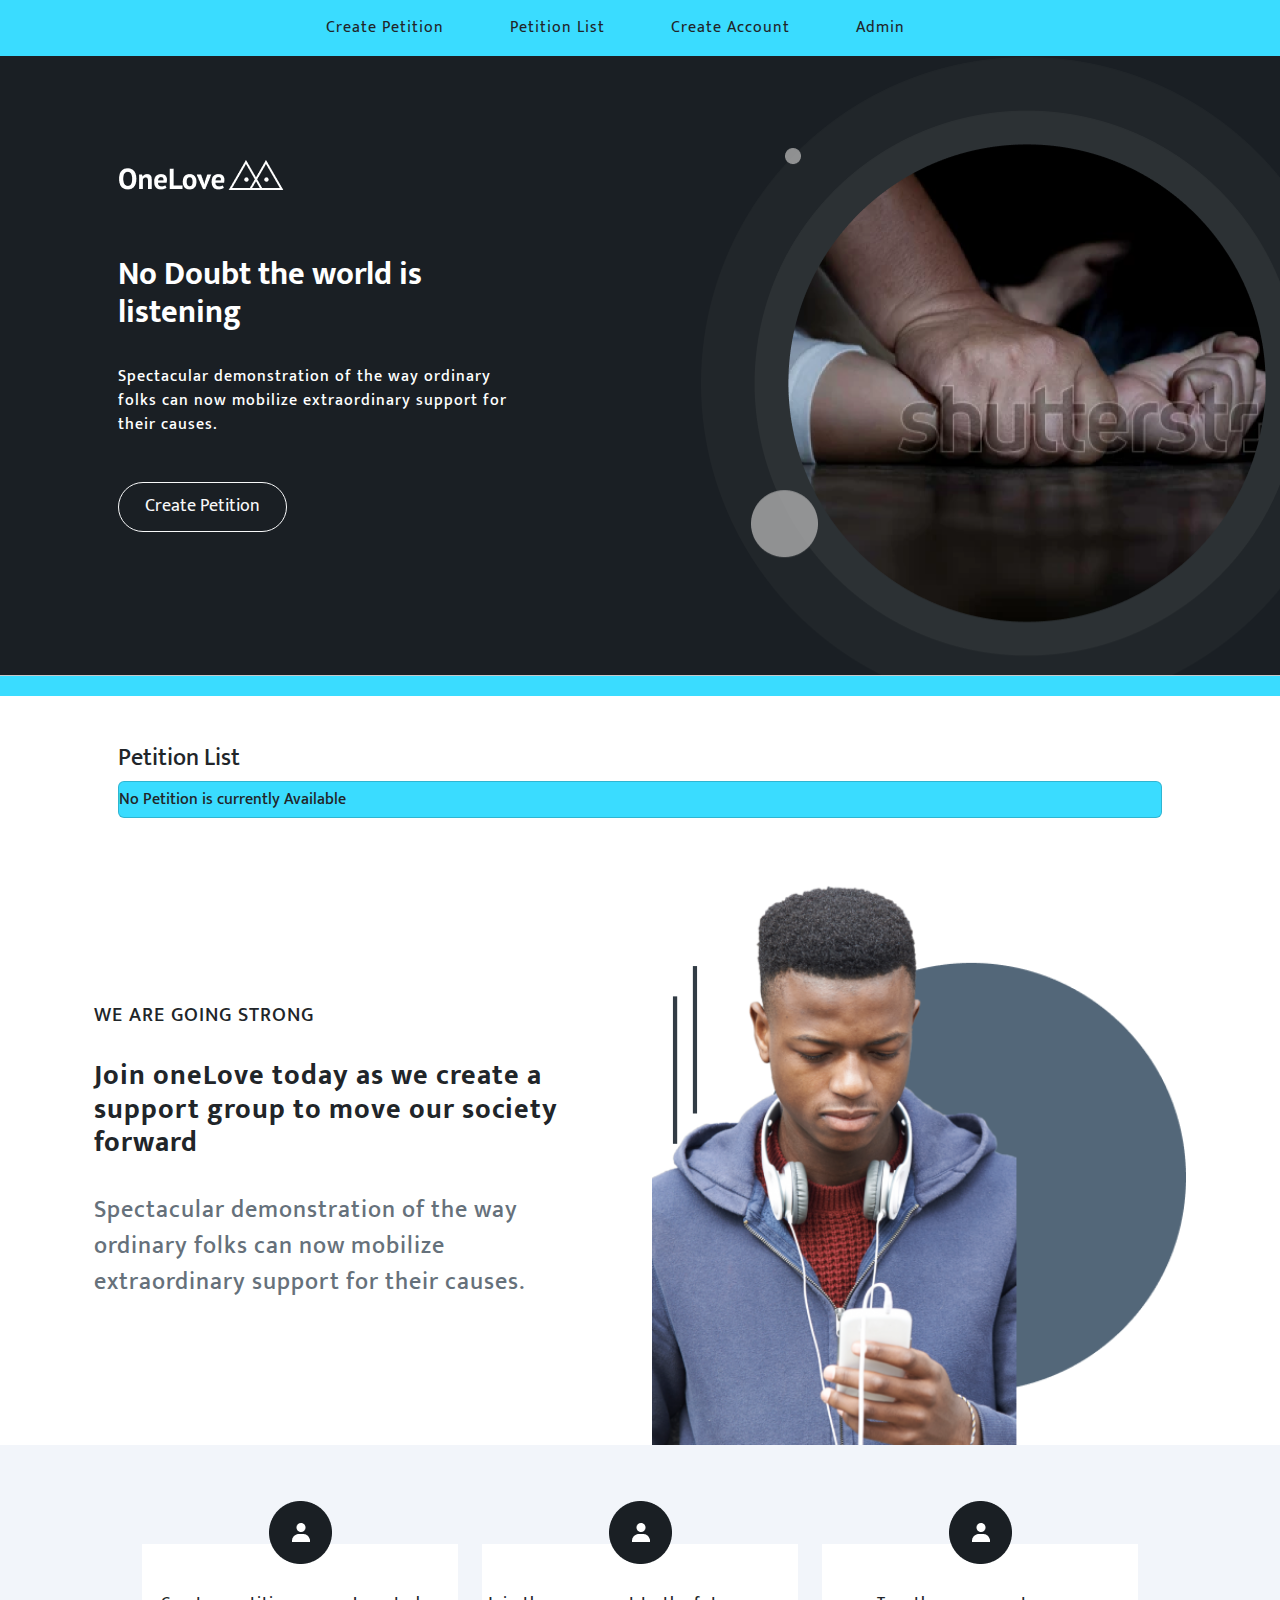
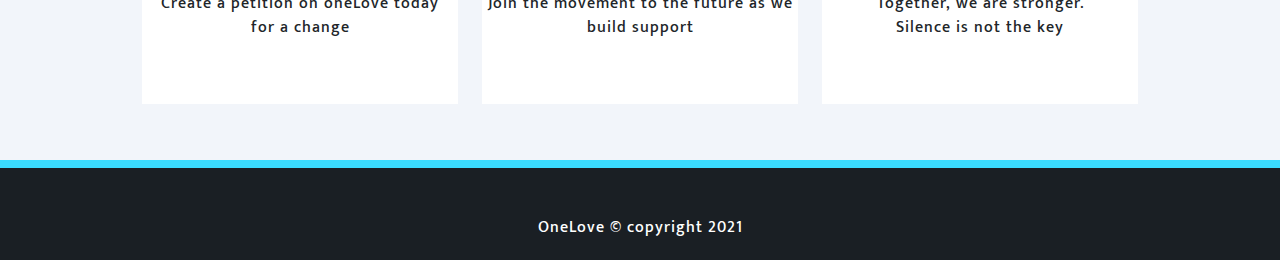
==== index.html @ 1c150ed9 "OneLove website" ====
<!DOCTYPE html>
<html lang="en">
  <head>
    <meta charset="UTF-8" />
    <meta http-equiv="X-UA-Compatible" content="IE=edge" />
    <meta name="viewport" content="width=device-width, initial-scale=1.0" />
    <!-- bootstrap -->
    <link
      href="https://cdn.jsdelivr.net/npm/bootstrap@5.0.0-beta2/dist/css/bootstrap.min.css"
      rel="stylesheet"
    />

    <!-- font awesome -->
    <link
      rel="stylesheet"
      href="https://cdnjs.cloudflare.com/ajax/libs/font-awesome/5.15.2/css/all.min.css"
    />
    <!-- custom css -->
    <link rel="stylesheet" href="./css/main.css" />
    <title>One love</title>
  </head>
  <body>
    <!-- nav bar -->
    <section class="navsec">
      <header class="">
        <nav
          class="navbar navbar-expand-lg navbar-expand-md navbar-light navbar-center w-100  nava"
        >
          <div class="container-fluid">
            <!-- <a class="nav-link" id="chcks">Create Petition</a> -->
            <button
              class="navbar-toggler"
              type="button"
              data-bs-toggle="collapse"
              data-bs-target="#navbarNav"
              aria-controls="navbarNav"
              aria-expanded="false"
              aria-label="Toggle navigation"
            >
              <span class="navbar-toggler-icon"></span>
            </button>
            <div class="collapse navbar-collapse" id="navbarNav">
              <ul class="navbar-nav navbar-center">
                <li class="nav-item"> 
                  <a class="nav-link text-dark" id="chcks">Create Petition</a>
                </li>
                <li class="nav-item">
                  <!-- first link -->
                  <a class="nav-link text-dark" aria-current="page" href="#listpet"
                    >Petition List</a
                  >
                </li>

                <!-- 2ndlink -->
                <li class="nav-item">
                  <a class="nav-link text-dark" href="/pages/createAccount.html" id="logg"
                    >Create Account</a
                  >
                </li>

                <!-- 3rdlink -->
                <li class="nav-item">
                  <a class="nav-link text-dark" href="#" id="adlogg">Admin</a>
                </li>
              </ul>
            </div>
          </div>
        </nav>
      </header>
    </section>
    <!-- first -->
    <section class="banner py-5">
      <div class="container p-5">
        <img src="./img/Group 46.png" alt="onelove" class="py-2" />

        <div class="py-5 text-white bannrtxt w-100">
          <h2>No Doubt the world is listening</h2>
          <p class="py-4">
            Spectacular demonstration of the way ordinary folks can now mobilize
            extraordinary support for their causes.
          </p>
          <!-- button -->

          <button class="btn btn-outline-light bts" id="chcks">
            Create Petition
          </button>
        </div>
      </div>
    </section>

    <!-- third sect -->
    <section class="thirdcont py-5 px-2" id="listpet">
      <div class="container px-5">
        <h4 class="">Petition List</h4>
        <div id="ava"></div>
        <div id="contsList"></div>
        <!-- row 1 -->
        <!-- data fetched from js/login.js at display function -->
      </div>
    </section>

    <!-- fourth sect -->
    <section class="fourthsect">
      <div class="container">
        <div class="row align-items-center rowfourth">
          <!-- first col -->
          <div class="col-md-6 col-lg-6 col-sm-12 pr-5">
            <h5>WE ARE GOING STRONG</h5>
            <div class="wdth">
              <h3 class="py-4">
                Join oneLove today as we create a support group to move our society forward
              </h3>
              <p class="pcs">
                Spectacular demonstration of the way ordinary folks can now mobilize
                extraordinary support for their causes.
              </p>
            </div>
          </div>
          <!-- second col -->
          <div class="col-md-6 col-lg-6 col-sm-12">
            <img src="./img/Group 48.png" alt="" class="img-responsive w-100" />
          </div>
        </div>
      </div>
    </section>

    <section class="fifthsect">
      <div class="container">
        <div class="row p-5 mx-auto">
          <!-- first col -->
          <div class="col-md-4 col-lg-4 col-sm-12 my-2">
            <div class="wdth text-center">
              <img src="./img/Group 49.png" alt="" class="position-relative" />
              <div class="contxt px-1 py-5">
                <p>
                Create a petition on oneLove today<br> for a change 
                </p>
              </div>
            </div>
          </div>
          <!-- sec col -->
          <div class="col-md-4 col-lg-4 col-sm-12 my-2">
            <div class="wdth text-center">
              <img src="./img/Group 49.png" alt="" class="position-relative" />
              <div class="contxt px-1 py-5">
                <p>
                  Join the movement to the future as we build support
                </p>
              </div>
            </div>
          </div>
          <!-- third col -->
          <div class="col-md-4 col-lg-4 col-sm-12 my-2">
            <div class="wdth text-center">
              <img src="./img/Group 49.png" alt="" class="position-relative" />
              <div class="contxt px-1 py-5">
                <p>
                  Together, we are stronger. <br>Silence is not the key
                </p>
              </div>
            </div>
          </div>
        </div>
      </div>
    </section>

    <!-- footer -->
    <section class="foot text-center text-white pt-5 pb-1">
      <footer>
        <p>OneLove &copy; copyright 2021</p>
      </footer>
    </section>

    <!-- script for jquery -->
    <script src="https://code.jquery.com/jquery-3.5.1.min.js"></script>
    <!-- script for pooper & bootsrap -->
    <script src="https://cdn.jsdelivr.net/npm/@popperjs/core@2.6.0/dist/umd/popper.min.js"></script>
    <script src="https://cdn.jsdelivr.net/npm/bootstrap@5.0.0-beta2/dist/js/bootstrap.min.js"></script>
    <!-- script for login.js -->
    <script src="/js/login.js"></script>
  </body>
</html>
---- css/main.css ----
/* font import */
@import url("https://fonts.googleapis.com/css2?family=Mukta:wght@400;500;700&display=swap");
/* variables */

:root {
  --navcol: #3adcff;
  --navtxtcol: #1a1f24;
  --iconcol: #f1bf45;
  --bg-col: #f2f5fa;
  --bg-col2: #f2f5f8;
  --white: #ffffff;
  --addpetbg: #e6e9ef;
}

body {
  font-family: "Mukta", sans-serif;
}
h1,
h2,
h3 {
  font-weight: 700;
}
a {
  text-decoration: none;
  letter-spacing: 1px;
  font-weight: 500;
  cursor: pointer;

}

p {
  font-size: 16px;
  letter-spacing: 1px;
  font-weight: 500;
}

/* index.html */
/* nav */
/* nav bg-col */
.navbar-nav.navbar-center {
  position: relative;
  left: 50%;
  transform: translatex(-50%);
}

.nav-item{
padding-right: 50px;
}
.navsec {
  background-color: var(--navcol);
}


/* first sect starts */

/* bgimg & border */
.banner {
  background-image: url(/img/Group\ 47.png);
  border-bottom: 20px solid var(--navcol);
}

/* txt width */
.bannrtxt {
  max-width: 400px;
}


/* btn radius */
.bts {
  border-radius: 50px;
  margin-top: 5px;
  width: 169px;
  height: 50px;
  font-size: 18px;
  line-height: 29px;
}


/* first ends */

/* third */
/* card link color */
.con {
  color: var(--iconcol);
  cursor: pointer;
}
.thrd {
  background-color: var(--bg-col2);
  background-image: url(/img/curved-pattern\ 2.png);
  background-size: cover;
  background-position: right;
  background-repeat: no-repeat;
}
.thirdcont a {
  color: var(--navtxtcol);
}
/* image sizing */
.imga{
  max-width: 400px;
  width: 100%;
  margin: 0 auto;
  height: 350px;
}
/* image sizing */

.imgb {
  max-width: 300px;
  max-height: 180px;
  width: 100%;
  height: 100%;
  object-fit: cover;
}
.lis {
  list-style: none;
  margin: 0;
  padding: 0;
  font-weight: 600;
}
/* btn sizing */
.btv{
  max-width: 150px;
  width: 100%;
  height: 50px;
  border-radius: 50px;
}
/* font sizing */
.pc{
  color: #777777;
  font-size: 18px;
  line-height: 23px;
}

/* fourth sect starts */
.rowfourth {
  max-width: 1200px;
  width: 100%;
  margin: auto;
  letter-spacing: 1px;
}
/* font-sizing */
.pcs{
  color: #66717B;
  line-height: 36px;
  font-size: 24px;
}
.wdth {
  max-width: 500px;
  width: 100%;
}

/* fifth */
.fifthsect {
  background-color: var(--bg-col);
}
.contxt {
  background-color: var(--white);
  margin: -20px auto auto auto;
}
/* footer */
.foot {
  background-color: var(--navtxtcol);
  border-top: 8px solid var(--navcol);
}

/* add pet.html page starts */
/* nav starts here */
.addnav {
  background-color: var(--navtxtcol);
}

.ulnavs li a {
  color: var(--white) !important;
}

/* contents sect */
/* text styling */
.dtxt {
  font-weight: 900;
  color: var(--white);
  -webkit-text-stroke: 1px black;
}
.contss {
  background-color: var(--bg-col);
}
/* form sect */
.formsct {
  background-color: var(--addpetbg);
}
form input{
  height: 55px;
  max-width: 600px;
}
form  textarea{
  max-width: 600px;
}
/* admin.html */
/* icon */
.imgicon {
  width: 80px;
}
.imgiconi {
  width: 25px;
}
/* admin sect */
.admins {
  min-height: 100vh;
  background-color: var(--bg-col);
}
.tabad {
  background-color: var(--white);
}
.table{
  vertical-align: middle!important;
}
.hhs{
  height: 100px;
}
/* petition.html */
/* sect */
.contssect {
  background-color: var(--bg-col);
}
/* title of pet */
.wdt {
  max-width: 700px;
  width: 100%;
}
/* height of pet img */
.hs{
  max-height: 500px;
  height: 100%;
}
/* font sizing for pet details */
.pcp{
  line-height: 39px;
  font-size: 20px;
}

.share {
  max-width: 400px;
  background-color: var(--white);
  width: 100%;
  border-radius: 10px 14px;
  font-size: 20px;
}
.share .fa-whatsapp{
  color: #075e54;
}
.share .fa-facebook-f{
  color:#3b5998;
}


/* singnin.html */
/* sect */
.createacct {
  background-image: url(../img/Group\ 50.png);
  background-repeat: no-repeat;
  background-size: cover;
  min-height: 100vh;
  display: flex;
  align-items: center;
  justify-content: center;
}
/* signin */
.flx {
  max-width: 450px;
  width: 100%;
}
/* signin form */
.fms {
  border-radius: 100px 0;
}
.ssmall {
  font-size: 10px;
}
/* signin btn */

.btns{
  width:150px;
  margin: 0 auto;
  border-radius: 50px;
}
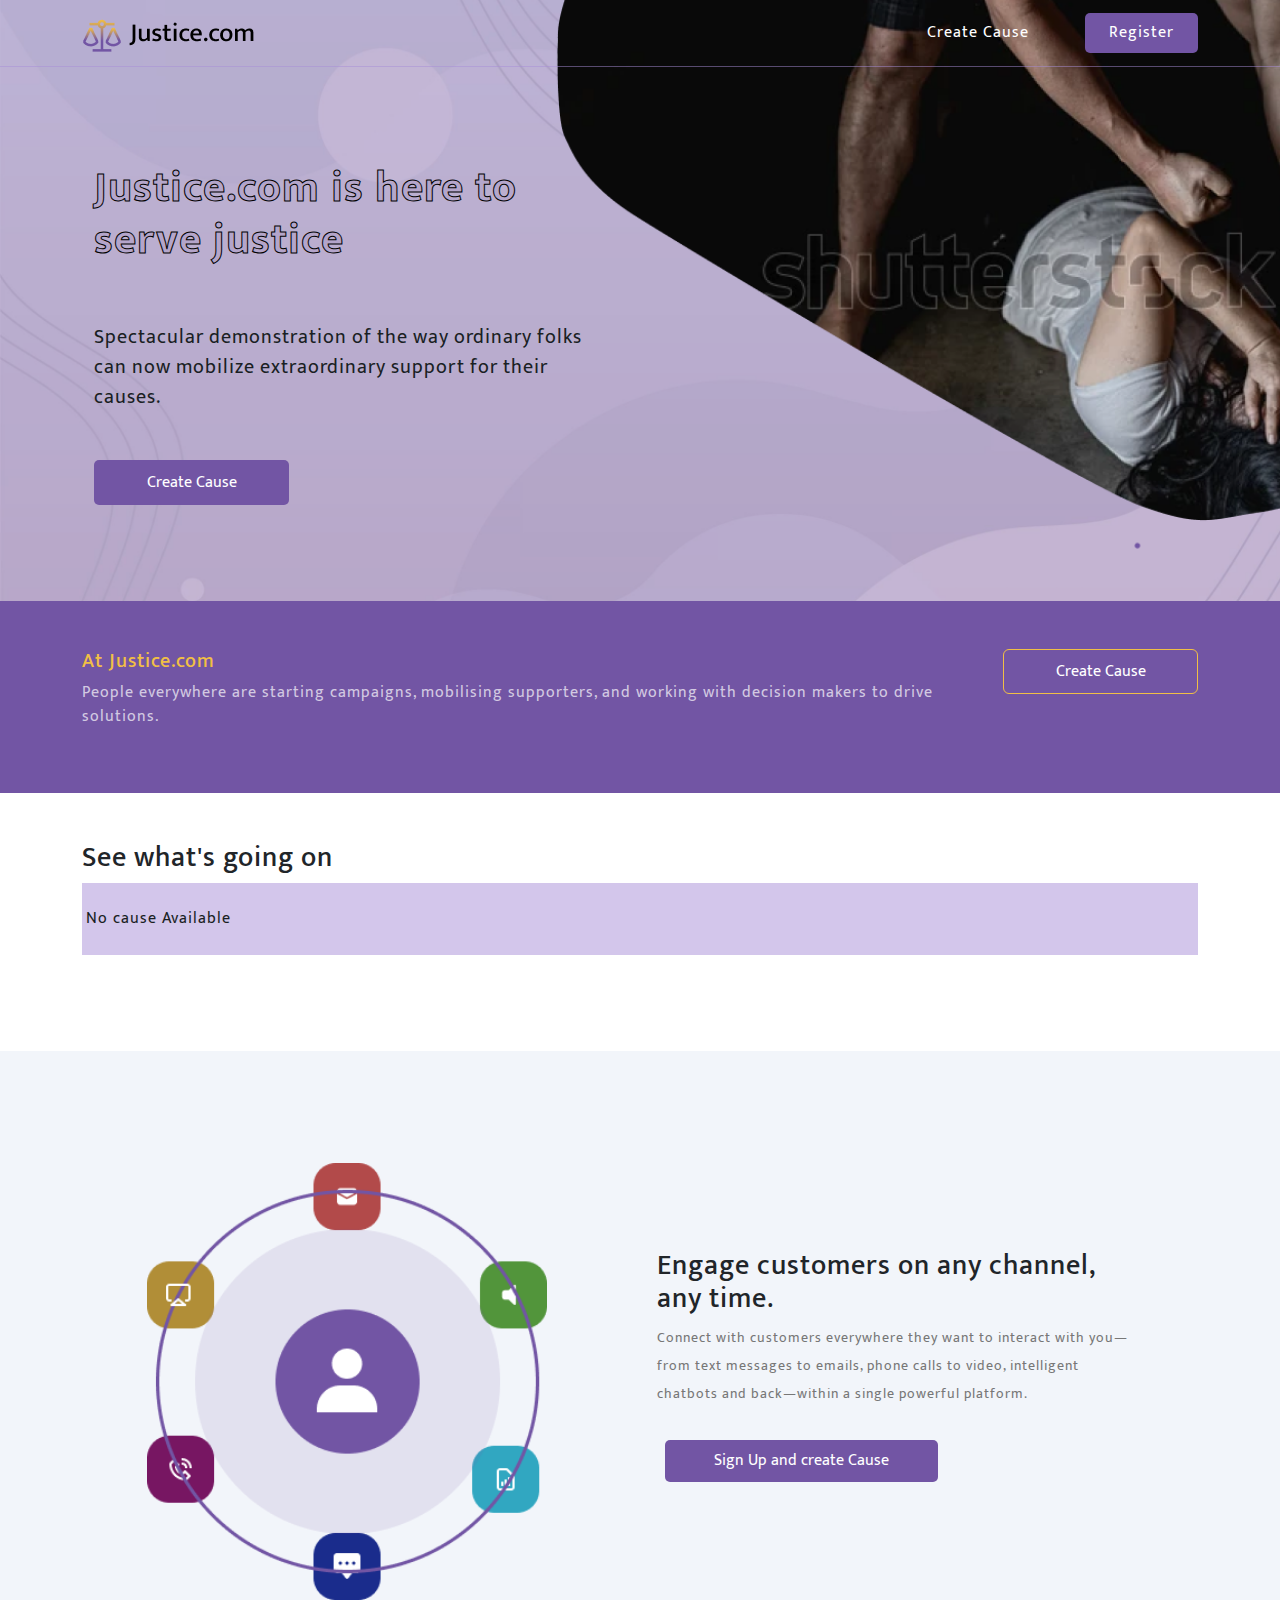
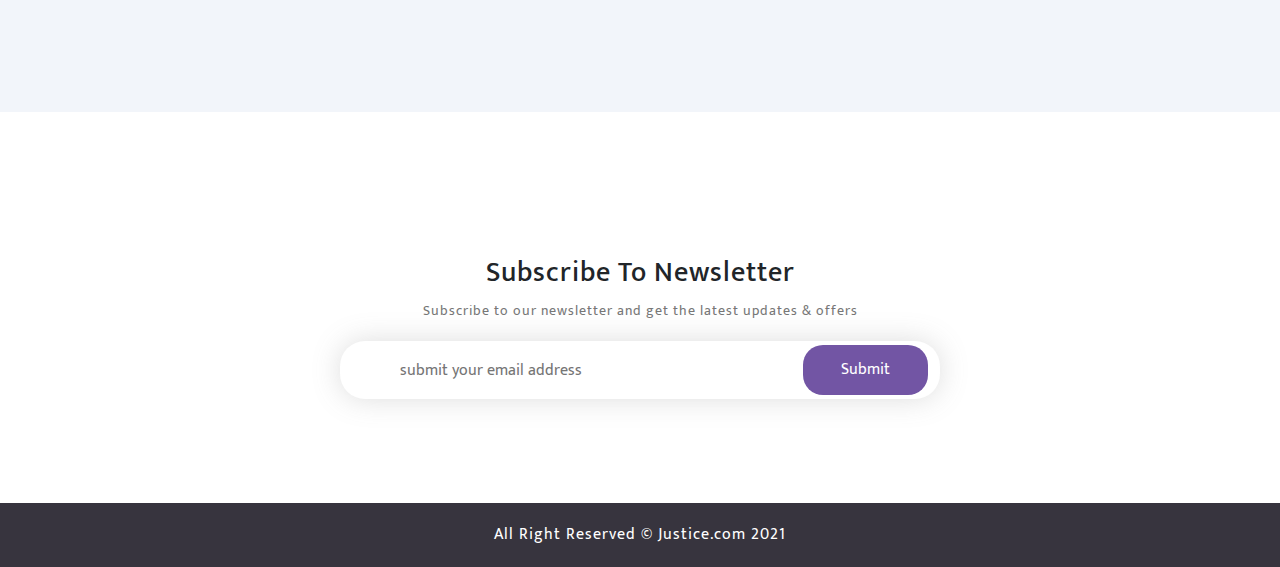
==== commit 85c80660: "justiceSite  website" ====
--- a/index.html
+++ b/index.html
@@ -9,25 +9,23 @@
       href="https://cdn.jsdelivr.net/npm/bootstrap@5.0.0-beta2/dist/css/bootstrap.min.css"
       rel="stylesheet"
     />
-
     <!-- font awesome -->
     <link
       rel="stylesheet"
       href="https://cdnjs.cloudflare.com/ajax/libs/font-awesome/5.15.2/css/all.min.css"
     />
-    <!-- custom css -->
-    <link rel="stylesheet" href="./css/main.css" />
-    <title>One love</title>
+
+    <!-- css -->
+    <link rel="stylesheet" href="/css/style.css" />
+    <title>Justice.com</title>
   </head>
   <body>
-    <!-- nav bar -->
-    <section class="navsec">
-      <header class="">
-        <nav
-          class="navbar navbar-expand-lg navbar-expand-md navbar-light navbar-center w-100  nava"
-        >
-          <div class="container-fluid">
-            <!-- <a class="nav-link" id="chcks">Create Petition</a> -->
+    <!-- first sect nav sect -->
+    <section class="topsect pb-5 ">
+      <header>
+        <nav class="navbar navbar-expand-lg navbar-dark w-100 container">
+          <div class="container">
+            <a class="navbar-brand"><img src="/img/Group 14.png" alt="" /></a>
             <button
               class="navbar-toggler"
               type="button"
@@ -40,143 +38,147 @@
               <span class="navbar-toggler-icon"></span>
             </button>
             <div class="collapse navbar-collapse" id="navbarNav">
-              <ul class="navbar-nav navbar-center">
-                <li class="nav-item"> 
-                  <a class="nav-link text-dark" id="chcks">Create Petition</a>
-                </li>
-                <li class="nav-item">
+              <ul class="navbar-nav ulnavs ms-auto ">
+                <li class="nav-item ">
                   <!-- first link -->
-                  <a class="nav-link text-dark" aria-current="page" href="#listpet"
-                    >Petition List</a
+                  <a class="nav-link text-white me-5 p-2" aria-current="page" href="#" id="createcause"
+                    >Create Cause</a
                   >
                 </li>
 
-                <!-- 2ndlink -->
+                <!-- third link -->
                 <li class="nav-item">
-                  <a class="nav-link text-dark" href="/pages/createAccount.html" id="logg"
-                    >Create Account</a
-                  >
-                </li>
-
-                <!-- 3rdlink -->
-                <li class="nav-item">
-                  <a class="nav-link text-dark" href="#" id="adlogg">Admin</a>
+                  <a class="nav-link  navbtn text-white  px-4 py-2" href="./component/userRegister.html" id="signin">
+                   
+                        Register
+                   
+                  </a>
                 </li>
               </ul>
             </div>
           </div>
         </nav>
       </header>
+        <!-- top contents starts here -->
+        <div class="container px-4">
+            <div class="my-5 just">
+            <h2 class="justa py-5">Justice.com is here to serve justice</h2>
+                <p>Spectacular demonstration of the way ordinary folks 
+                can now mobilize extraordinary 
+                support for their causes.</p>
+            </div>
+           <div class="mb-5">
+            <a href="#" class="py-5">
+              <button class="btn navbtn text-white px-4 py-2 text-center bb" id="createcause">
+                  Create Cause
+              </button>
+          </a>
+           </div>
+        </div>
+   
+<!-- ends here -->
+
     </section>
-    <!-- first -->
-    <section class="banner py-5">
-      <div class="container p-5">
-        <img src="./img/Group 46.png" alt="onelove" class="py-2" />
+        <!-- second sect row layer -->
 
-        <div class="py-5 text-white bannrtxt w-100">
-          <h2>No Doubt the world is listening</h2>
-          <p class="py-4">
-            Spectacular demonstration of the way ordinary folks can now mobilize
-            extraordinary support for their causes.
-          </p>
-          <!-- button -->
+    <section>
+           <!-- purple layer -->
+        <div class="purp py-5 mb-5 d-flex " >
+            <div class="container">
+                <div class="d-md-flex  justify-content-between">
+                    <div class="me-5">
+                        <h5 class="yeltxt">
+                        At Justice.com
 
-          <button class="btn btn-outline-light bts" id="chcks">
-            Create Petition
-          </button>
+                        </h5>
+                        <p>
+                            People everywhere are starting campaigns, mobilising supporters, 
+                            and working with decision makers to drive solutions.
+                        </p>
+                    </div>
+                    <div>
+                        <a href="#" class="py-5">
+                <button class="btn bt-yel text-white bb px-4 py-2" id="createcause">
+                    Create Cause
+                </button>
+            </a>
+                    </div>
+                </div>
+            </div>
         </div>
+      <div class="container" id="loc">
+          <h3>See what's going on </h3>
+          <div id="noa"></div>
+         
+          <!-- row starts -->
+          <div class="row justify-content-center rows my-5" id="rows">
+            <!-- data fetched from scripts/main.js -->
+              <!-- first column -->
+          
+              <!-- second column -->
+           
+                <!-- third column -->
+            
+          </div>
+          <!-- row ends here -->
       </div>
     </section>
-
     <!-- third sect -->
-    <section class="thirdcont py-5 px-2" id="listpet">
-      <div class="container px-5">
-        <h4 class="">Petition List</h4>
-        <div id="ava"></div>
-        <div id="contsList"></div>
-        <!-- row 1 -->
-        <!-- data fetched from js/login.js at display function -->
-      </div>
+    <section class="feat">
+        <div class="container py-5">
+            <!-- row starts -->
+            <div class="row justify-content-center  p-5 mx-auto">
+                <!-- first col -->
+                <div class="col-md-6 col-lg-6 col-sm-12">
+                <img src="/img/Group 10.png" class="ws py-3" alt="imag">
+                </div>
+                <!-- second col -->
+                <div class="col-md-6 col-lg-6 col-sm-12 just align-self-center ">
+                    <h3>
+                        Engage customers on any channel, any time.
+                    </h3>
+                    <p class="ftt">Connect with customers everywhere they want to interact with 
+                        you—from text messages to emails, phone calls to video, intelligent 
+                        chatbots and back—within a single powerful platform.</p>
+                        <div class="p-2 my-4">
+                             <a class="" href="./component/createAcct.html">
+                                 <button class="btn  text-white cds py-2 px-5  btn navbtn  text-center" id="signin">
+                                    Sign Up and create Cause
+                                 </button>
+                        
+                    </button>
+                  </a>
+                        </div>
+                </div>
+            </div>
+        </div>
     </section>
 
-    <!-- fourth sect -->
-    <section class="fourthsect">
-      <div class="container">
-        <div class="row align-items-center rowfourth">
-          <!-- first col -->
-          <div class="col-md-6 col-lg-6 col-sm-12 pr-5">
-            <h5>WE ARE GOING STRONG</h5>
-            <div class="wdth">
-              <h3 class="py-4">
-                Join oneLove today as we create a support group to move our society forward
-              </h3>
-              <p class="pcs">
-                Spectacular demonstration of the way ordinary folks can now mobilize
-                extraordinary support for their causes.
-              </p>
-            </div>
+    <!-- fourth sect newsletter -->
+    <section class="news my-5 py-5">
+        <div class="container text-center">
+          <div class="pt-5">
+                <h3>Subscribe To Newsletter</h3>
+            <p class="ftt">Subscribe to our newsletter and get the latest updates & offers</p>
           </div>
-          <!-- second col -->
-          <div class="col-md-6 col-lg-6 col-sm-12">
-            <img src="./img/Group 48.png" alt="" class="img-responsive w-100" />
-          </div>
+          <!-- form for newsletter -->
+            <form action="" class="newsform p-1 m-2  mx-auto w-100">
+                <input type="email" placeholder=" submit your email address" class="">
+                <button class=" navbtn py-2 me-2  text-white text-center fmbtn">Submit</button>
+            </form>
         </div>
-      </div>
     </section>
 
-    <section class="fifthsect">
-      <div class="container">
-        <div class="row p-5 mx-auto">
-          <!-- first col -->
-          <div class="col-md-4 col-lg-4 col-sm-12 my-2">
-            <div class="wdth text-center">
-              <img src="./img/Group 49.png" alt="" class="position-relative" />
-              <div class="contxt px-1 py-5">
-                <p>
-                Create a petition on oneLove today<br> for a change 
-                </p>
-              </div>
-            </div>
-          </div>
-          <!-- sec col -->
-          <div class="col-md-4 col-lg-4 col-sm-12 my-2">
-            <div class="wdth text-center">
-              <img src="./img/Group 49.png" alt="" class="position-relative" />
-              <div class="contxt px-1 py-5">
-                <p>
-                  Join the movement to the future as we build support
-                </p>
-              </div>
-            </div>
-          </div>
-          <!-- third col -->
-          <div class="col-md-4 col-lg-4 col-sm-12 my-2">
-            <div class="wdth text-center">
-              <img src="./img/Group 49.png" alt="" class="position-relative" />
-              <div class="contxt px-1 py-5">
-                <p>
-                  Together, we are stronger. <br>Silence is not the key
-                </p>
-              </div>
-            </div>
-          </div>
-        </div>
-      </div>
+    <!-- footer sect -->
+    <section class="foots p-1 ">
+        <footer class="  container text-center pt-3">
+            <p class="text-white">All Right Reserved &copy; Justice.com 2021</p>
+        </footer>
     </section>
-
-    <!-- footer -->
-    <section class="foot text-center text-white pt-5 pb-1">
-      <footer>
-        <p>OneLove &copy; copyright 2021</p>
-      </footer>
-    </section>
-
-    <!-- script for jquery -->
-    <script src="https://code.jquery.com/jquery-3.5.1.min.js"></script>
-    <!-- script for pooper & bootsrap -->
-    <script src="https://cdn.jsdelivr.net/npm/@popperjs/core@2.6.0/dist/umd/popper.min.js"></script>
-    <script src="https://cdn.jsdelivr.net/npm/bootstrap@5.0.0-beta2/dist/js/bootstrap.min.js"></script>
-    <!-- script for login.js -->
-    <script src="/js/login.js"></script>
+    <!-- script -->
+      <script src="https://code.jquery.com/jquery-3.5.1.min.js"></script>
+      <script src="https://cdn.jsdelivr.net/npm/@popperjs/core@2.6.0/dist/umd/popper.min.js"></script>
+      <script src="https://cdn.jsdelivr.net/npm/bootstrap@5.0.0-beta2/dist/js/bootstrap.min.js"></script>
+      <script src="./scripts/main.js"></script>
   </body>
 </html>
--- a/css/style.css
+++ b/css/style.css
@@ -0,0 +1,217 @@
+/* font import */
+@import url("https://fonts.googleapis.com/css2?family=Mukta:wght@400;500;700&display=swap");
+/* Root variables */
+:root {
+  --darkpur: #7255a4;
+  --yelcol: #f1bf45;
+  --blktxt: #1a1f24;
+  --footerbk: #37343e;
+  --sectbkcol: #f2f5fa;
+  --linecol: rgba(168, 141, 216, 0.5);
+  --white: #ffffff;
+}
+
+/* top sect starts */
+/* background img */
+.topsect {
+  background-image: url(/img/Group\ 7.png);
+  background-repeat: no-repeat;
+  /* min-height: 80vh; */
+  background-size: cover;
+}
+a {
+  text-decoration: none;
+  cursor: pointer;
+}
+p {
+  color: var(--blktxt);
+}
+section {
+  letter-spacing: 1px;
+  font-family: "Mukta", sans-serif;
+}
+/*nav  */
+header {
+  border-bottom: 1px solid var(--linecol);
+}
+.navbtn {
+  background-color: var(--darkpur);
+  text-align: left;
+  border-radius: 5px;
+  
+}
+
+/* top cont */
+.just {
+  max-width: 500px;
+  width: 100%;
+}
+.justa {
+  font-weight: bolder;
+  font-size: 43px;
+  color:rgba(114, 85, 164, 0.1);
+  -webkit-text-stroke: 1px #000000;
+}
+.just p{
+  font-size: 20px;
+  color: #1A1F24;
+}
+.bb{
+  width: 195px;
+  height: 45px;
+}
+
+/*  */
+.purp {
+  background-color: var(--darkpur);
+}
+.bt-yel {
+  border: 1px solid var(--yelcol);
+}
+.yeltxt {
+  color: var(--yelcol);
+}
+.purp p{
+  color: rgba(255, 255, 255, 0.7);
+}
+/* row layer */
+.rows .card-body,
+.feat {
+  background-color: var(--sectbkcol);
+}
+
+/* third sect feat */
+
+.ws{
+  max-width: 400px;
+  width: 100%;
+}
+.feat .ftt,
+.ftt{
+  font-size: 14px;
+  color:#777777;
+  font-weight: 500px;
+  line-height: 28px;
+}
+
+/* fourth sect */
+/* form */
+.newsform {
+  max-width: 600px;
+  display: flex;
+  flex-direction: row;
+  /* height: 50px; */
+  border-radius: 25px;
+  box-shadow:  0px 0px 28px rgba(118, 118, 118, 0.25);
+}
+.newsform input {
+ margin: 0px 50px;
+  border: none;
+  width: 100%;
+  flex-grow: 2;
+  height: 50px;
+
+}
+
+.newsform input:focus {
+  outline: none;
+}
+
+/* btn for form */
+
+.fmbtn {
+  width: 200px;
+  border-radius: 20px;
+  border: none;
+}
+
+/* footer */
+.foots {
+  background-color: var(--footerbk);
+}
+/* index.html ends */
+
+/* createcause.html starts */
+.purs {
+  height: 10px;
+  background-color: var(--darkpur);
+}
+.forms {
+  background-color: var(--sectbkcol);
+}
+.imgfm {
+  background-image: url(../img/Group\ 17.png);
+  background-position: center;
+  background-repeat: no-repeat;
+  background-size: cover;
+}
+
+.forms form input{
+  height: 60px;
+}
+
+
+/* createcause.html ends */
+
+/* createacct.html starts */
+.ff {
+  min-height: 100vh;
+  /* display: flex; */
+  align-items: center;
+  justify-content: center;
+}
+
+/* createacct.html ends */
+
+/* dashboard.html */
+.navyel {
+  background-color: var(--yelcol);
+}
+.tabb {
+  background-color: var(--sectbkcol);
+  /* min-height: 100vh; */
+}
+table{
+  vertical-align: middle!important;
+}
+
+/* veiw */
+.imgs {
+  width: 25px;
+}
+
+.bggs {
+  background-color: var(--linecol);
+}
+
+.uls {
+  list-style: none;
+}
+
+.cd{
+  max-height: 600px;
+  height: 100%;
+}
+.cd img{
+  max-height: 300px;
+  height: 100%;
+  width: 100%;
+  object-fit: cover;
+
+}
+ .cds{
+  max-width: 300px;
+}
+/* share icon color */
+.iconsfa .fa-facebook-f{
+  color: #3b5998; 
+}
+
+.iconsfa .fa-twitter{
+  color: #1da1f2;
+}
+/* */
+.iconsfa .fa-whatsapp{
+  color: #128c7e ;
+}
+
